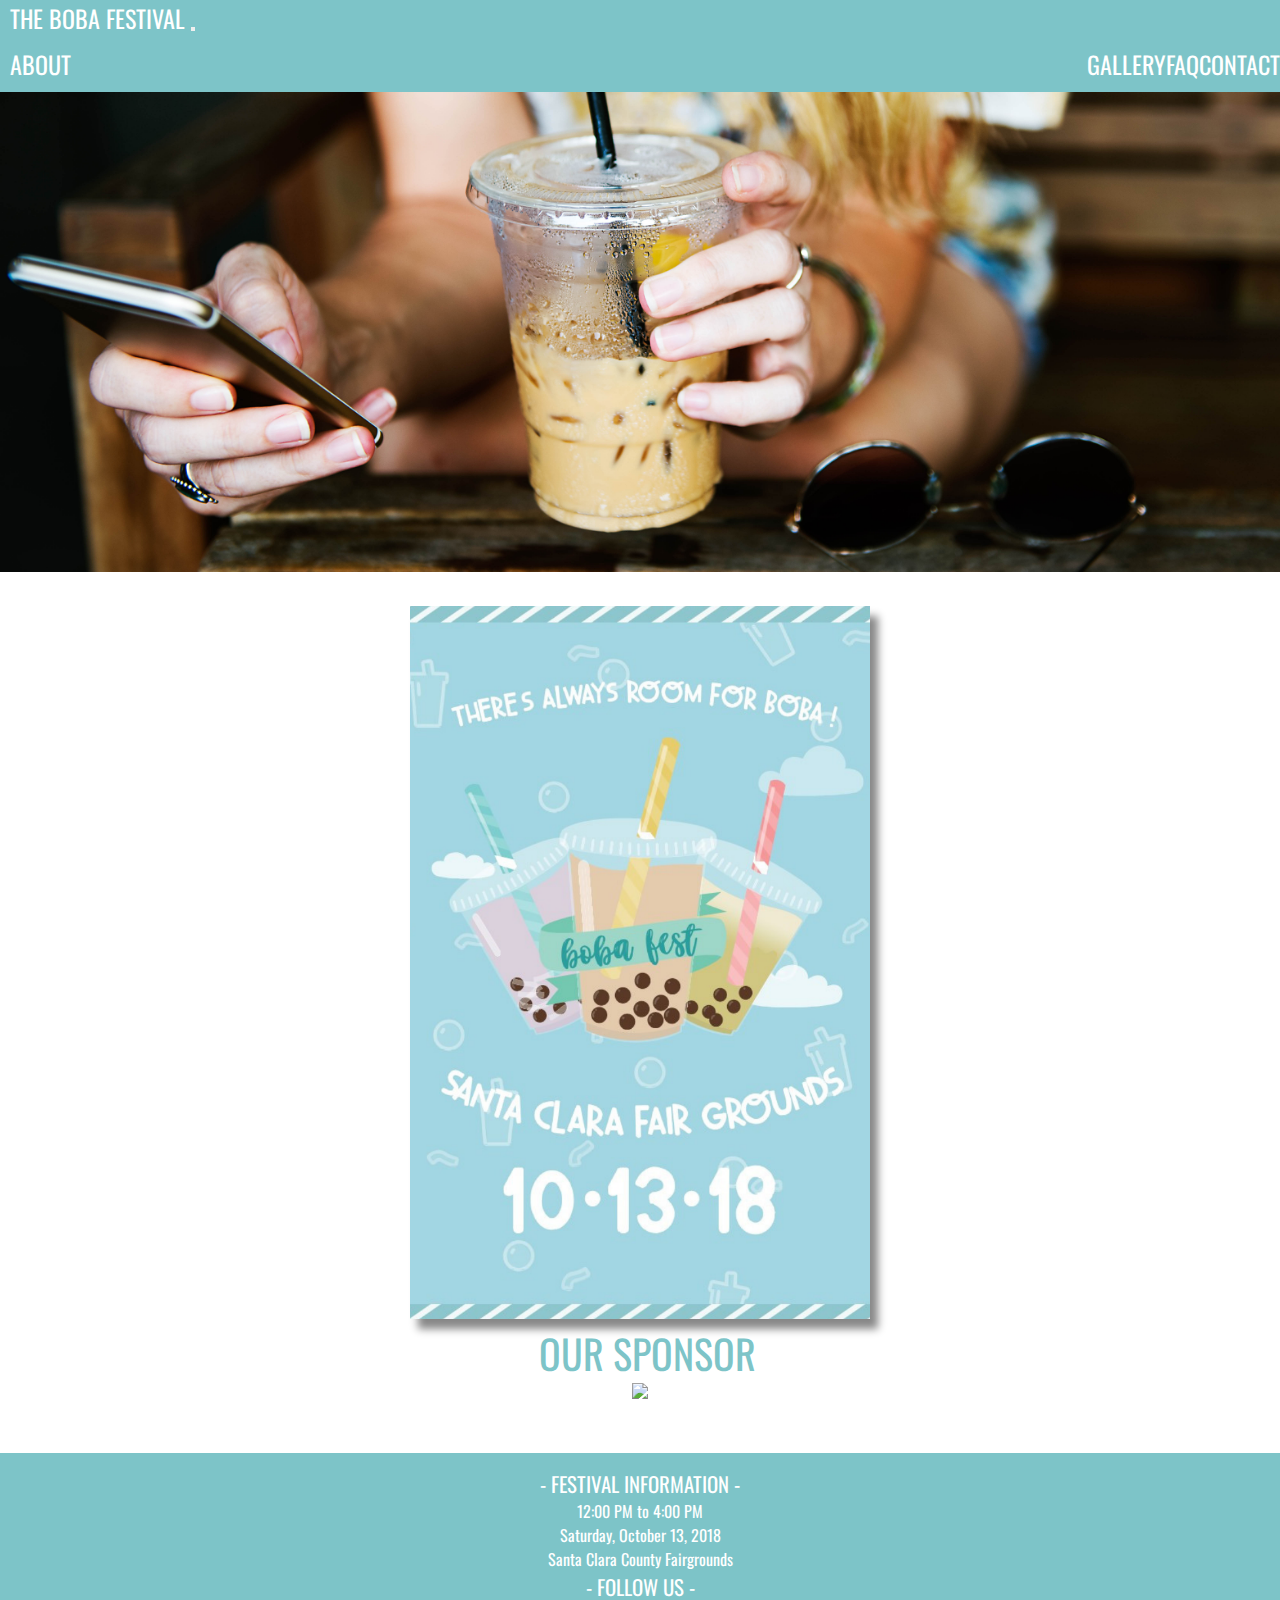
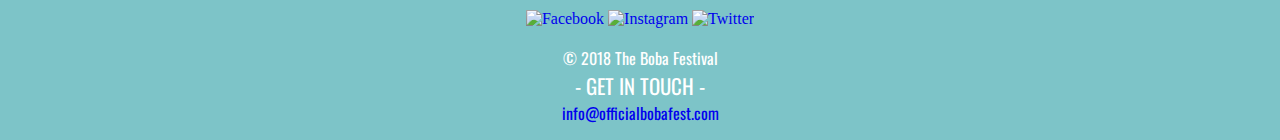
==== about.html @ eccb9610 "Merge pull request #8 from AndrewKyu/master" ====
<!DOCTYPE html>
<html>

<head>
    <meta charset="utf-8">
    <meta name="viewport" content="width=device-width, initial-scale=1.0">
    <meta http-equiv="X-UA-Compatible" content="ie=edge">
    <title>The Boba Festival</title>
    <link href="https://fonts.googleapis.com/css?family=Oswald" rel="stylesheet">
    <link href="https://fonts.googleapis.com/css?family=Oxygen" rel="stylesheet">
    <link rel="stylesheet" href="https://stackpath.bootstrapcdn.com/bootstrap/4.1.0/css/bootstrap.min.css" integrity="sha384-9gVQ4dYFwwWSjIDZnLEWnxCjeSWFphJiwGPXr1jddIhOegiu1FwO5qRGvFXOdJZ4"
        crossorigin="anonymous">
    <link rel="stylesheet" href="css/main.css">
    <script src="https://ajax.googleapis.com/ajax/libs/jquery/1.12.4/jquery.min.js"></script>
</head>

<body>
    <nav class="navbar navbar-expand-sm navbar-dark sticky-top" style="background-color: #7dc4c8; margin-bottom: 0; padding: 0;">
        <div class="container" style="margin-left: 10px;">
            <a class="navbar-brand" href="index.html" style="color: white;">THE BOBA FESTIVAL</a>
            <button class="navbar-toggler" type="button" data-toggle="collapse" data-target="#mobile-nav">
                <span class="navbar-toggler-icon"></span>
            </button>

            <div class="collapse navbar-collapse" id="mobile-nav">
                <ul class="navbar-nav ml-auto">
                    <li class="nav-item">
                        <a class="nav-link" href="about.html" style="color: white;">ABOUT</a>
                    </li>
                    <li class="nav-item">
                        <a class="nav-link" href="gallery.html" style="color: white;">GALLERY</a>
                    </li>
                    <li class="nav-item">
                        <a class="nav-link" href="faq.html" style="color: white;">FAQ</a>
                    </li>
                    <li class="nav-item">
                        <a class="nav-link" href="contact.html" style="color: white;">CONTACT</a>
                    </li>
                </ul>
            </div>
        </div>
    </nav>
    <img src="pictures/contact.jpg" style="width: 100%">
    <!-- feature photo -->

    <div id="aboutWrapper">
        <div class="row">
            <div class="col-lg-6">
                <img class="bobafestbrochure" src="pictures/BobaFestBrochure.png" alt="BobafestBrochure">
            </div>
            <div class="col-lg-6">
                <h10>OUR SPONSOR</h10>
                <br>
                <img class="fanalepic" src="pictures/Fanale.png">
            </div>
        </div>
    </div>
    <footer style="background-color: #7dc4c8; padding-top: 15px;">
        <div class="row">
            <div class="col-lg-4 mb-5">
                <h8>- FESTIVAL INFORMATION -</h8>
                <br>
                <h9>12:00 PM to 4:00 PM</h9>
                <br>
                <h9>Saturday, October 13, 2018</h9>
                <br>
                <h9>Santa Clara County Fairgrounds</h9>
            </div>
            <div class="col-lg-4">
                <h8>- FOLLOW US -</h8>
                <div id="socialMedia">
                    <ul id="socialSites">
                        <li>
                            <a href="https://www.facebook.com/bobafestival" target="_blank" class="selected">
                                <img src="pictures/fb2.png" alt="Facebook" style="width:30px;height:30px;">
                            </a>
                        </li>
                        <li>
                            <a href="https://www.instagram.com/bobafestival" target="_blank" class="selected">
                                <img src="pictures/ig2.png" alt="Instagram" style="width:30px;height:30px;">
                            </a>
                        </li>
                        <li>
                            <a href="https://twitter.com/bobafestival" target="_blank" class="selected">
                                <img src="pictures/tw2.png" alt="Twitter" style="width:30px;height:30px;">
                            </a>
                        </li>
                    </ul>
                    <br>
                    <h9>&copy; 2018 The Boba Festival</h9>
                </div>
            </div>
            <div class="col-lg-4">
                <h8>- GET IN TOUCH -</h8>
                <br>
                <h9>
                    <a href="mailto:info@officialbobafest.com">info@officialbobafest.com</a>
                </h9>
            </div>
        </div>
    </footer>
    <script src="https://code.jquery.com/jquery-3.3.1.js" integrity="sha256-2Kok7MbOyxpgUVvAk/HJ2jigOSYS2auK4Pfzbm7uH60=" crossorigin="anonymous"></script>
    <script src="https://cdnjs.cloudflare.com/ajax/libs/popper.js/1.12.9/umd/popper.min.js" integrity="sha384-ApNbgh9B+Y1QKtv3Rn7W3mgPxhU9K/ScQsAP7hUibX39j7fakFPskvXusvfa0b4Q"
        crossorigin="anonymous"></script>
    <script src="https://maxcdn.bootstrapcdn.com/bootstrap/4.0.0/js/bootstrap.min.js" integrity="sha384-JZR6Spejh4U02d8jOt6vLEHfe/JQGiRRSQQxSfFWpi1MquVdAyjUar5+76PVCmYl"
        crossorigin="anonymous"></script>
    <script src="https://cdnjs.cloudflare.com/ajax/libs/popper.js/1.12.9/umd/popper.min.js" integrity="sha384-ApNbgh9B+Y1QKtv3Rn7W3mgPxhU9K/ScQsAP7hUibX39j7fakFPskvXusvfa0b4Q"
        crossorigin="anonymous"></script>
</body>

</html>
---- css/main.css ----
@font-face {
  src: url(../fonts//oh_wonder/Oh\Wonderful\Regular\DEMO.otf);
  font-family: oh-wonderful;
}
@font-face {
  src: url(../fonts/biko/Biko_Regular.otf);
  font-family: biko;
}

/******************************************************** 
header
********************************************************/
a {
  text-decoration: none;
}

header a,
header a:visited {
  color: black;
}

#logo {
  text-align: center;
  margin: 0;
}

/******************************************************** 
navigation
********************************************************/
nav a,
nav a:visited {
  color: white;
  /*adding: 15px 20px;*/
}

nav a:hover {
  color: white;
  text-decoration: none;
}

nav {
  font-family: "Oswald", sans-serif;
  font-weight: normal;
  font-size: 1.5em;
}

nav ul {
  list-style: none;
  margin: 0;
  padding: 10px 0;
  display: flex;
}

nav li {
  display: inline-block;
}

nav ul li:first-child {
  margin-right: auto;
}

/******************************************************** 
div: section, footer 
********************************************************/
img {
  max-width: 100%;
}

footer {
  text-align: center;
  clear: both;
  background-color: #7dc4c8;
  padding: 15px;
}

h7 {
  color: white;
  font-family: "Oswald", sans-serif;
  font-size: 1em;
  font-weight: normal;
}

h8 {
  color: white;
  font-family: "Oswald", sans-serif;
  font-size: 1.3em;
  font-weight: normal;
  margin-top: 10px;
}

h9 {
  color: white;
  font-family: "Oswald", sans-serif;
  font-size: 1em;
  font-weight: normal;
}

#footerLeft {
  float: left;
  width: 33%;
}

#footerMiddle {
  float: left;
  width: 34%;
}

#footerRight {
  float: left;
  width: 33%;
}

#footerRight a,
#footerRight a:visited,
#footerRight a:hover {
  color: white;
}

/******************************************************** 
home page
********************************************************/
#homeWrapper {
  max-width: 90%;
  /*background-color: #F9F9F9;*/
  margin: 30px auto 50px auto;
  padding: 0;
  text-align: center;
}

h11 {
  font-family: "Oswald", sans-serif;
  font-size: 2.5em;
  font-weight: normal;
  margin: 3px auto 15px auto;
  color: #7dc4c8;
}

#countdown {
  text-align: center;
  font-family: "Oswald", sans-serif;
  font-size: 2em;
  color: #888;
}

/******************************************************** 
about page
********************************************************/
#aboutWrapper {
  max-width: 90%;
  /*background-color: #F9F9F9;*/
  margin: 30px auto 50px auto;
  padding: 0;
  text-align: center;
}

h10 {
  font-family: "Oswald", sans-serif;
  font-size: 2.5em;
  font-weight: normal;
  margin: 3px 0 15px 15px;
  color: #7dc4c8;
}
.bobafestbrochure {
  width: 40%;
  box-shadow: 8px 10px 8px #888888;
}
/******************************************************** 
vendors page
********************************************************/
#vendorWrapper {
  max-width: 90%;
  /*background-color: #F9F9F9;*/
  margin: 30px auto -30px auto;
  padding: 0;
}

/******************************************************** 
volunteers page
********************************************************/
#volunteerWrapper {
  max-width: 90%;
  /*background-color: #F9F9F9;*/
  margin: 30px auto -30px auto;
  padding: 0;
}

/******************************************************** 
gallery page
********************************************************/
#galleryWrapper {
  max-width: 100%;
  margin: 0 auto;
  padding: 8px 0;
}

/******************************************************** 
faq page
********************************************************/
#faqBackground {
  background-color: white;
}

#faqWrapper {
  max-width: 90%;
  margin: 30px auto 50px auto;
  padding: 0;
}

h1 {
  font-family: "Oswald", sans-serif;
  font-size: 2.5em;
  font-weight: normal;
  margin: 3px 0 15px 15px;
  color: #7dc4c8;
}

h2 {
  font-family: "Oxygen", sans-serif;
  font-size: 1.3em;
  font-weight: normal;
  margin: -6px 0 5px 15px;
}

h3 {
  font-family: "Oxygen", sans-serif;
  font-size: 1.15em;
  font-weight: normal;
  margin: -3px 0 20px 15px;
  color: #888;
}

#faqWrapper a,
#faqWrapper a:visited {
  color: #7dc4c8;
}

#faqWrapper a:hover {
  color: #52aaaf;
}
/*
  GALLERY PAGE
*/
.gallerypic {
  box-shadow: 8px 10px 8px #888888;
  display: block;
  margin: 0 auto;
}

/******************************************************** 
contact page
********************************************************/
* {
  margin: 0;
  padding: 0;
  box-sizing: border-box;
  -webkit-box-sizing: border-box;
  -moz-box-sizing: border-box;
  -webkit-font-smoothing: antialiased;
  -moz-font-smoothing: antialiased;
  -o-font-smoothing: antialiased;
  font-smoothing: antialiased;
  text-rendering: optimizeLegibility;
}

.container2 {
  max-width: 85%;
  width: 100%;
  margin: -20px auto;
  position: relative;
  font-family: "Oswald", sans-serif;
  font-weight: 300;
  font-size: 17px;
  line-height: 30px;
  color: #777;
}

#contact input[type="text"],
#contact input[type="email"],
#contact textarea,
#contact button[type="submit"] {
  font: 400 14px/17px "Oxygen", sans-serif;
}

#contact {
  background: #f9f9f9;
  padding: 25px;
  margin: 50px 0;
}

fieldset {
  border: medium none !important;
  margin: 0 0 10px;
  min-width: 100%;
  padding: 0;
  width: 100%;
}

#contact input[type="text"],
#contact input[type="email"],
#contact textarea {
  width: 100%;
  border: 1px solid #ccc;
  background: #fff;
  margin: 0 0 5px;
  padding: 10px;
}

#contact input[type="text"]:hover,
#contact input[type="email"]:hover,
#contact textarea:hover {
  -webkit-transition: border-color 0.3s ease-in-out;
  -moz-transition: border-color 0.3s ease-in-out;
  transition: border-color 0.3s ease-in-out;
  border: 1px solid #aaa;
}

#contact textarea {
  height: 100px;
  max-width: 100%;
  resize: none;
}

#contact button[type="submit"] {
  cursor: pointer;
  width: 100%;
  border: none;
  background: #7dc4c8;
  color: #fff;
  margin: 0 0 5px;
  padding: 10px;
  font-size: 17px;
  font-family: "Oswald", sans-serif;
}

#contact button[type="submit"]:hover {
  background: #52aaaf;
  -webkit-transition: background 0.3s ease-in-out;
  -moz-transition: background 0.3s ease-in-out;
  transition: background-color 0.3s ease-in-out;
}

#contact button[type="submit"]:active {
  box-shadow: inset 0 1px 3px rgba(0, 0, 0, 0.5);
}
#contact input:focus,
#contact textarea:focus {
  outline: 0;
  border: 1px solid #999;
}

::-webkit-input-placeholder {
  color: #888;
  font-family: "Oswald", sans-serif;
}

:-moz-placeholder {
  color: #888;
  font-family: "Oswald", sans-serif;
}

::-moz-placeholder {
  color: #888;
  font-family: "Oswald", sans-serif;
}

:-ms-input-placeholder {
  color: #888;
  font-family: "Oswald", sans-serif;
}

#contactBackground {
  background-color: white;
  overflow: hidden;
}

#contactWrapper {
  max-width: 90%;
  background-color: #f9f9f9;
  margin: 2px auto 6px auto;
  padding: 0;
  overflow: hidden;
}

#leftSide,
#rightSide {
  float: left;
  min-height: 450px;
  color: white;
  height: 475px;
  background-color: #f9f9f9;
}

#leftSide {
  width: 60%;
}

#rightSide {
  width: 40%;
}

h4 {
  color: black;
  font-family: "Oswald", sans-serif;
  font-weight: lighter;
  font-size: 2em;
  margin: 79px 0 0 0;
}

h5 {
  color: #7dc4c8;
  font-family: "Oswald", sans-serif;
  font-weight: lighter;
  font-size: 1.5em;
  margin: 30px 0 0 0;
}

h6 {
  color: #888;
  font-size: 1em;
  font-family: "Oxygen", sans-serif;
  font-weight: lighter;
  margin: 5px 0 5px 0;
}

#rightSide a,
#rightSide a:visited {
  color: #888;
}

#rightSide a:hover {
  color: #7dc4c8;
}

#socialMedia li {
  display: inline-block;
  margin: 8px 0 0 0;
}

/******************************************************** 
relevant colors: #7dc4c8 (teal) & #52aaaf (dark teal)
relevant colors: #F9F9F9 (light gray) & #888 (dark gray)
relevant texts: oswald, oxygen
********************************************************/
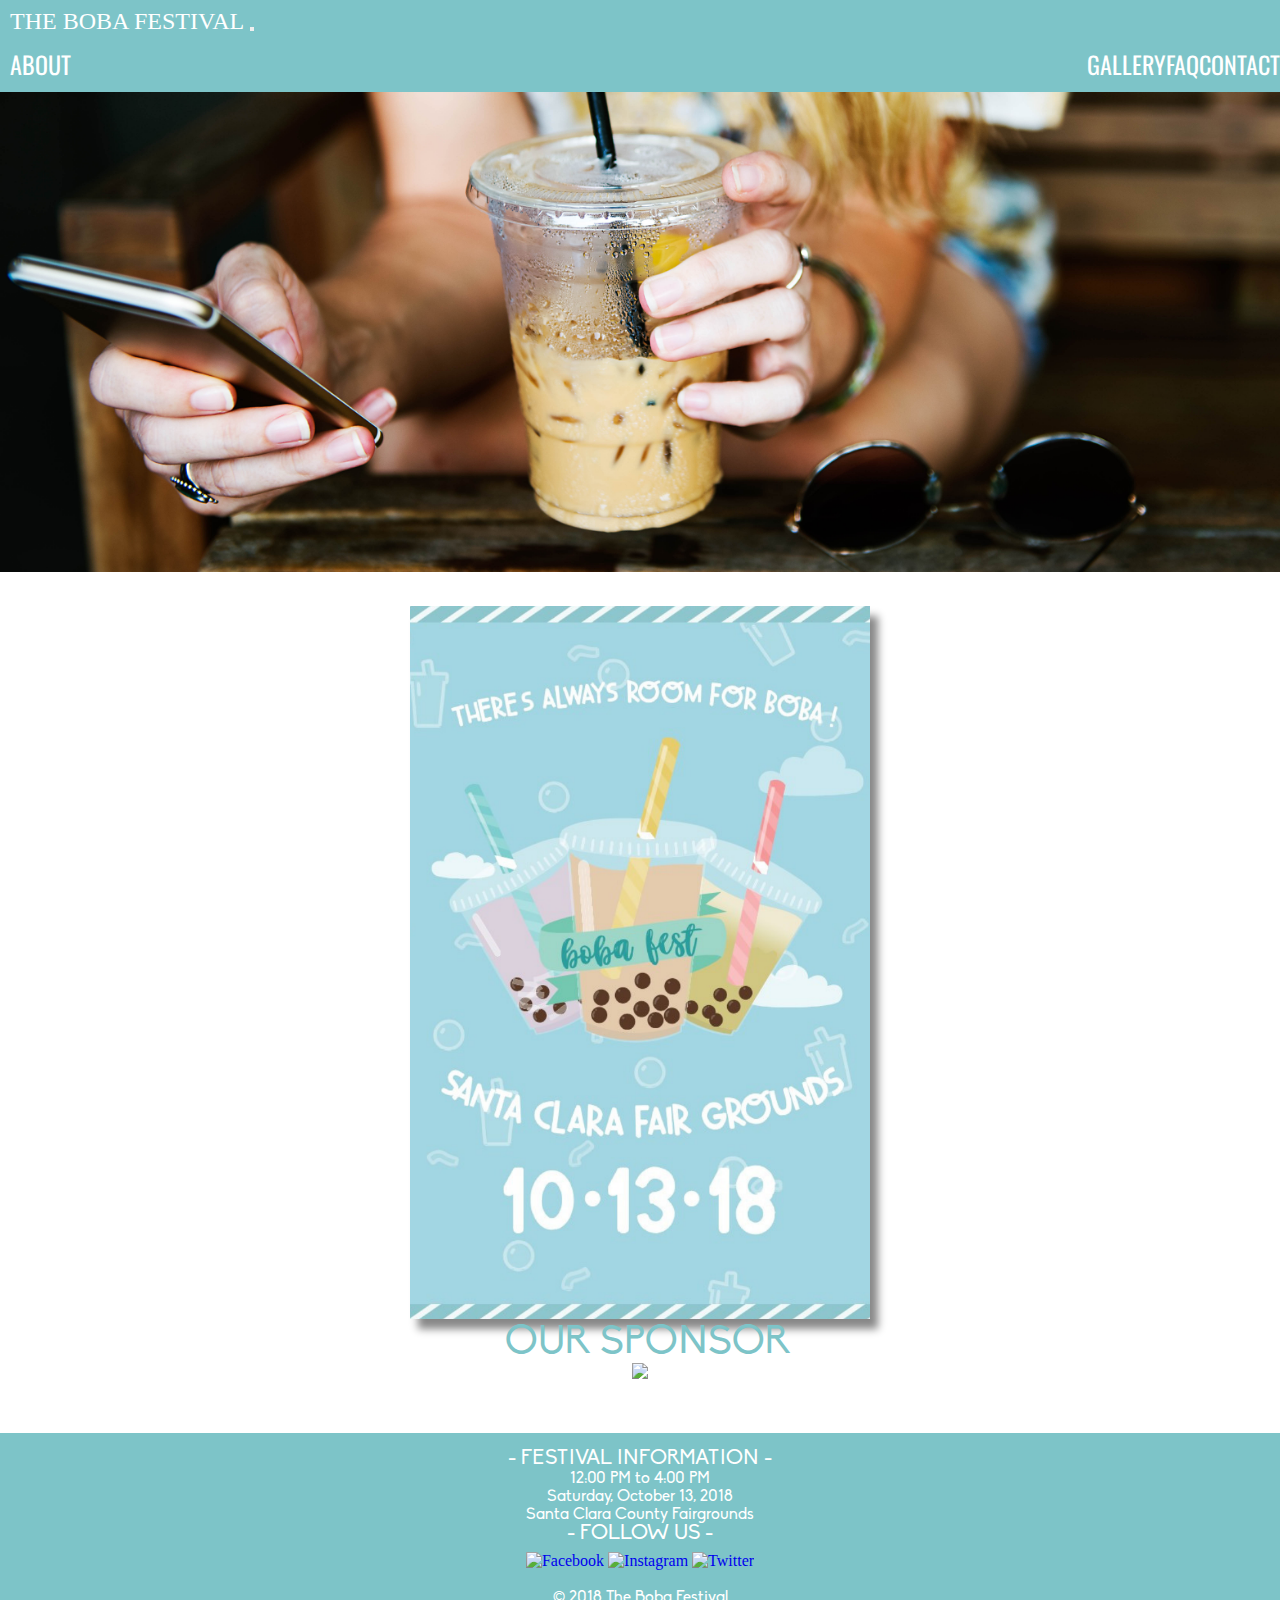
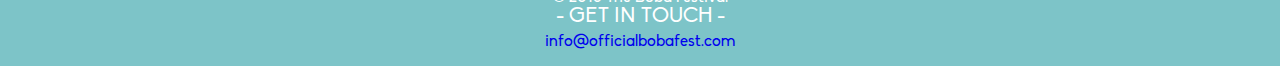
==== commit 3614fd59: "Font changed for the entire website" ====
--- a/about.html
+++ b/about.html
@@ -17,7 +17,7 @@
 <body>
     <nav class="navbar navbar-expand-sm navbar-dark sticky-top" style="background-color: #7dc4c8; margin-bottom: 0; padding: 0;">
         <div class="container" style="margin-left: 10px;">
-            <a class="navbar-brand" href="index.html" style="color: white;">THE BOBA FESTIVAL</a>
+            <a class="navbar-brand ohwonderfulFont" href="index.html" style="color: white;">THE BOBA FESTIVAL</a>
             <button class="navbar-toggler" type="button" data-toggle="collapse" data-target="#mobile-nav">
                 <span class="navbar-toggler-icon"></span>
             </button>
@@ -25,16 +25,16 @@
             <div class="collapse navbar-collapse" id="mobile-nav">
                 <ul class="navbar-nav ml-auto">
                     <li class="nav-item">
-                        <a class="nav-link" href="about.html" style="color: white;">ABOUT</a>
+                        <a class="nav-link navbarFont" href="about.html" style="color: white;">ABOUT</a>
                     </li>
                     <li class="nav-item">
-                        <a class="nav-link" href="gallery.html" style="color: white;">GALLERY</a>
+                        <a class="nav-link navbarFont" href="gallery.html" style="color: white;">GALLERY</a>
                     </li>
                     <li class="nav-item">
-                        <a class="nav-link" href="faq.html" style="color: white;">FAQ</a>
+                        <a class="nav-link navbarFont" href="faq.html" style="color: white;">FAQ</a>
                     </li>
                     <li class="nav-item">
-                        <a class="nav-link" href="contact.html" style="color: white;">CONTACT</a>
+                        <a class="nav-link navbarFont" href="contact.html" style="color: white;">CONTACT</a>
                     </li>
                 </ul>
             </div>
@@ -46,10 +46,12 @@
     <div id="aboutWrapper">
         <div class="row">
             <div class="col-lg-6">
-                <img class="bobafestbrochure" src="pictures/BobaFestBrochure.png" alt="BobafestBrochure">
+                <a href="Boba-Festival-Brochure.pdf" target="_blank">
+                    <img class="bobafestbrochure" src="pictures/BobaFestBrochure.png" alt="BobafestBrochure">
+                </a>
             </div>
             <div class="col-lg-6">
-                <h10>OUR SPONSOR</h10>
+                <h10 class="bikofont">OUR SPONSOR</h10>
                 <br>
                 <img class="fanalepic" src="pictures/Fanale.png">
             </div>
@@ -58,16 +60,16 @@
     <footer style="background-color: #7dc4c8; padding-top: 15px;">
         <div class="row">
             <div class="col-lg-4 mb-5">
-                <h8>- FESTIVAL INFORMATION -</h8>
+                <h8 class="bikofont">- FESTIVAL INFORMATION -</h8>
                 <br>
-                <h9>12:00 PM to 4:00 PM</h9>
+                <h9 class="bikofont">12:00 PM to 4:00 PM</h9>
                 <br>
-                <h9>Saturday, October 13, 2018</h9>
+                <h9 class="bikofont">Saturday, October 13, 2018</h9>
                 <br>
-                <h9>Santa Clara County Fairgrounds</h9>
+                <h9 class="bikofont">Santa Clara County Fairgrounds</h9>
             </div>
             <div class="col-lg-4">
-                <h8>- FOLLOW US -</h8>
+                <h8 class="bikofont">- FOLLOW US -</h8>
                 <div id="socialMedia">
                     <ul id="socialSites">
                         <li>
@@ -87,14 +89,14 @@
                         </li>
                     </ul>
                     <br>
-                    <h9>&copy; 2018 The Boba Festival</h9>
+                    <h9 class="bikofont">&copy; 2018 The Boba Festival</h9>
                 </div>
             </div>
             <div class="col-lg-4">
-                <h8>- GET IN TOUCH -</h8>
+                <h8 class="bikofont">- GET IN TOUCH -</h8>
                 <br>
                 <h9>
-                    <a href="mailto:info@officialbobafest.com">info@officialbobafest.com</a>
+                    <a class="bikofont" href="mailto:info@officialbobafest.com">info@officialbobafest.com</a>
                 </h9>
             </div>
         </div>
--- a/css/main.css
+++ b/css/main.css
@@ -6,7 +6,12 @@
   src: url(../fonts/biko/Biko_Regular.otf);
   font-family: biko;
 }
-
+.ohwonderfulFont {
+  font-family: oh-wonderful;
+}
+.bikofont {
+  font-family: biko;
+}
 /******************************************************** 
 header
 ********************************************************/
@@ -58,7 +63,6 @@
 nav ul li:first-child {
   margin-right: auto;
 }
-
 /******************************************************** 
 div: section, footer 
 ********************************************************/
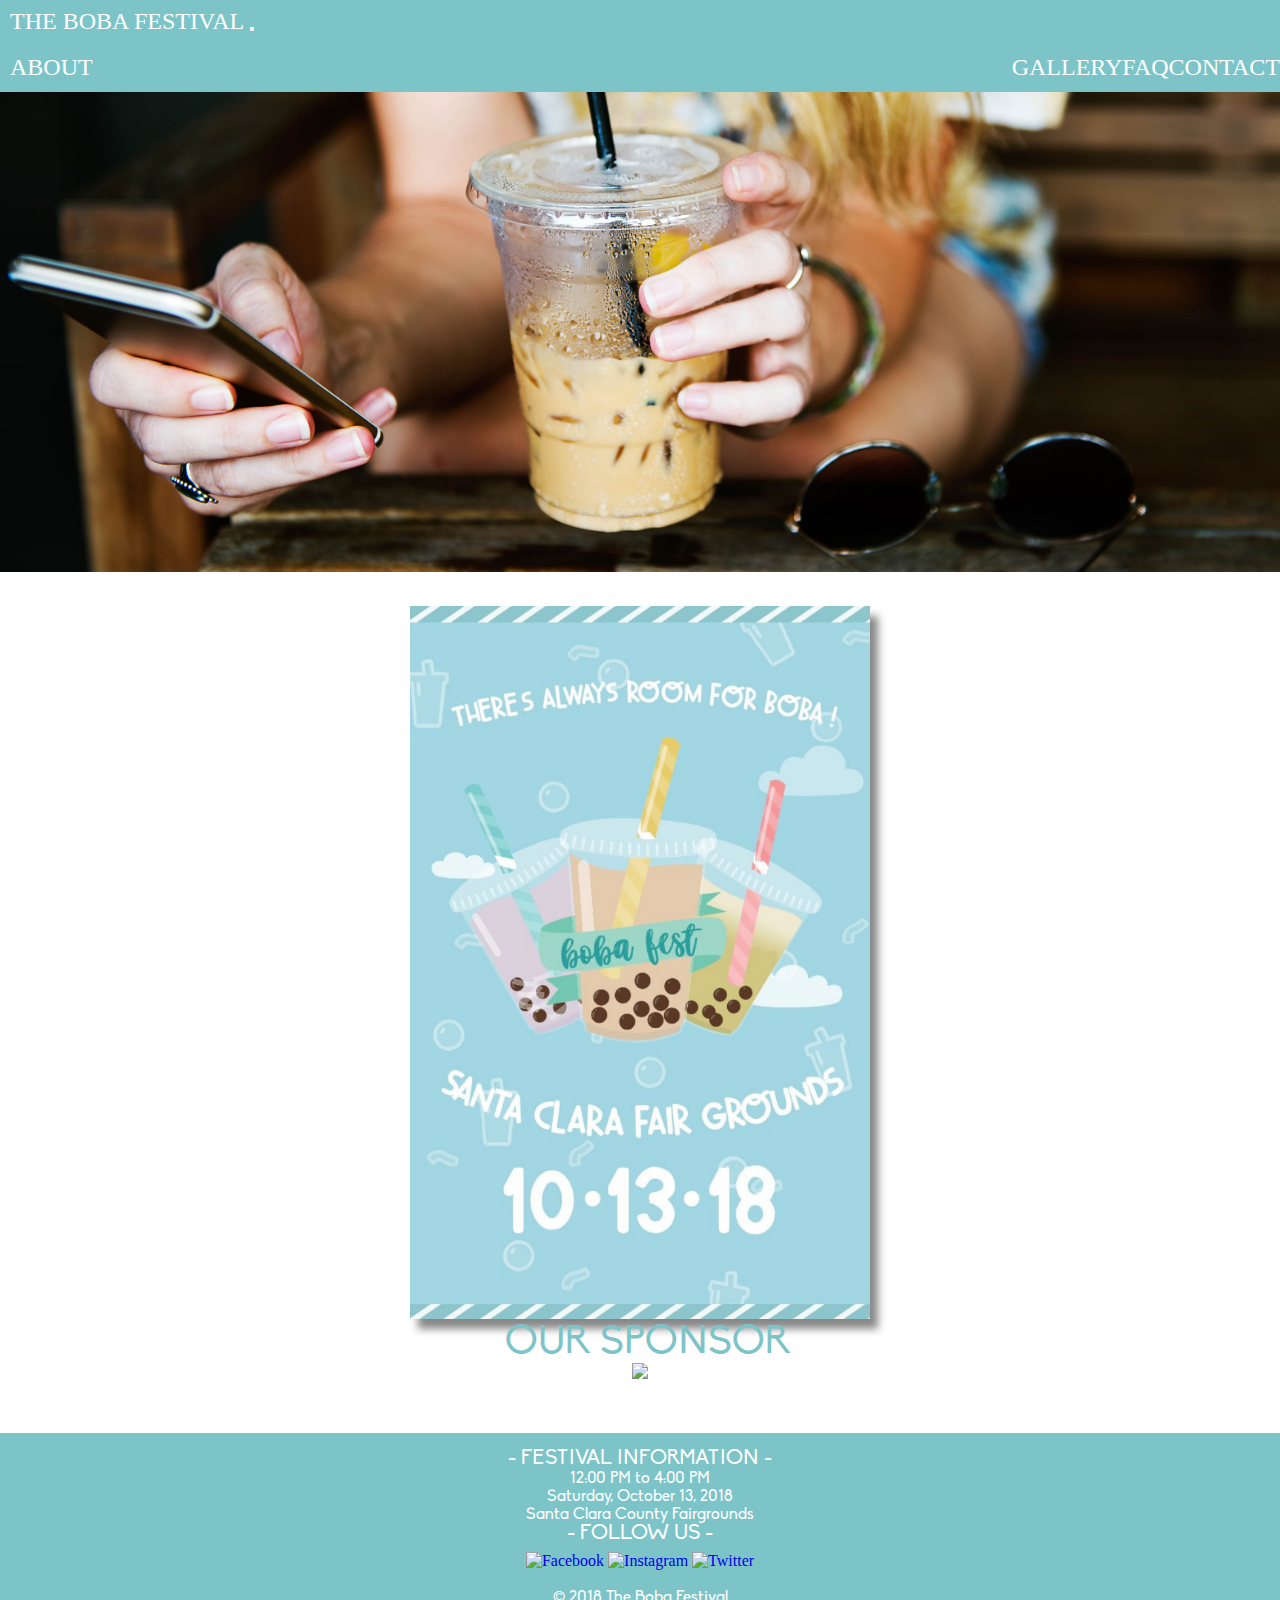
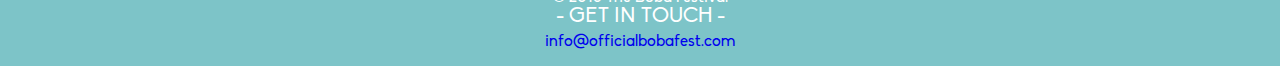
==== commit baaffbf7: "Added in ohwonderful font to nav bar" ====
--- a/about.html
+++ b/about.html
@@ -25,16 +25,16 @@
             <div class="collapse navbar-collapse" id="mobile-nav">
                 <ul class="navbar-nav ml-auto">
                     <li class="nav-item">
-                        <a class="nav-link navbarFont" href="about.html" style="color: white;">ABOUT</a>
+                        <a class="nav-link ohwonderfulFont" href="about.html" style="color: white;">ABOUT</a>
                     </li>
                     <li class="nav-item">
-                        <a class="nav-link navbarFont" href="gallery.html" style="color: white;">GALLERY</a>
+                        <a class="nav-link ohwonderfulFont" href="gallery.html" style="color: white;">GALLERY</a>
                     </li>
                     <li class="nav-item">
-                        <a class="nav-link navbarFont" href="faq.html" style="color: white;">FAQ</a>
+                        <a class="nav-link ohwonderfulFont" href="faq.html" style="color: white;">FAQ</a>
                     </li>
                     <li class="nav-item">
-                        <a class="nav-link navbarFont" href="contact.html" style="color: white;">CONTACT</a>
+                        <a class="nav-link ohwonderfulFont" href="contact.html" style="color: white;">CONTACT</a>
                     </li>
                 </ul>
             </div>
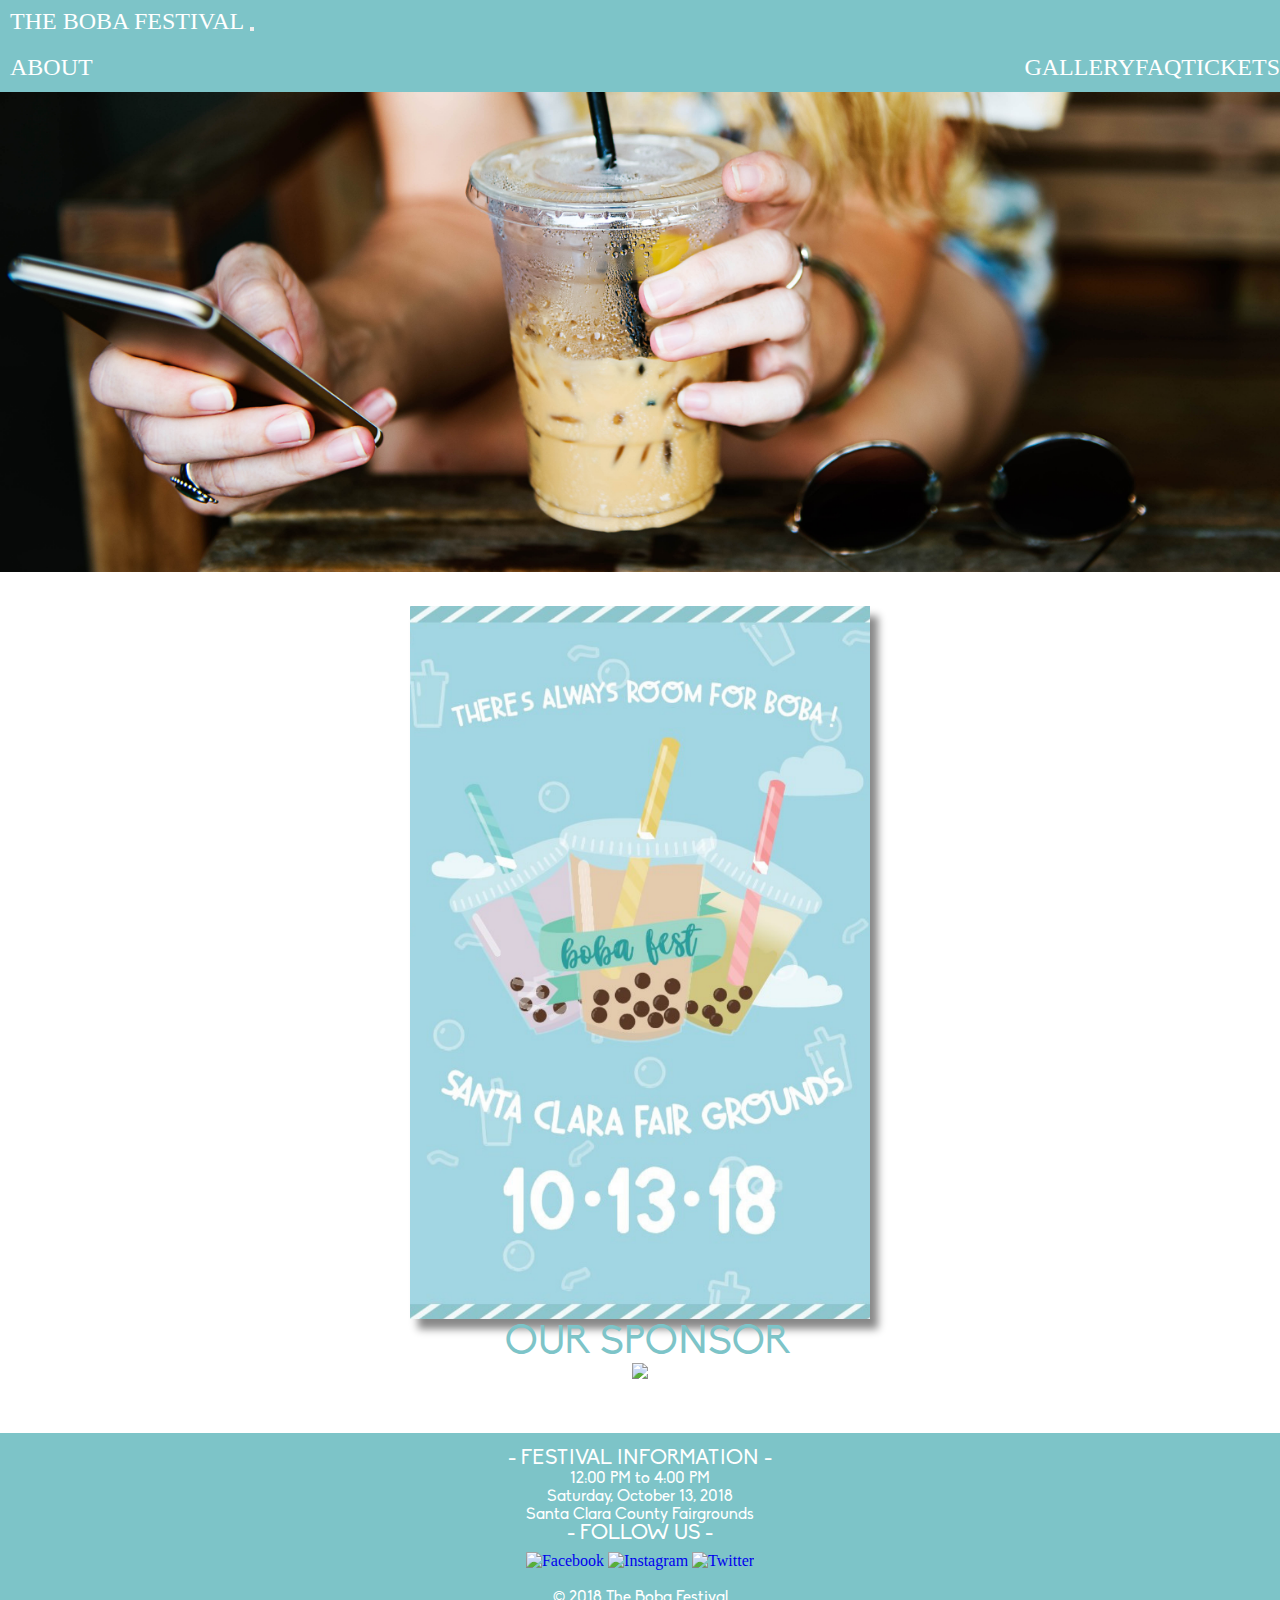
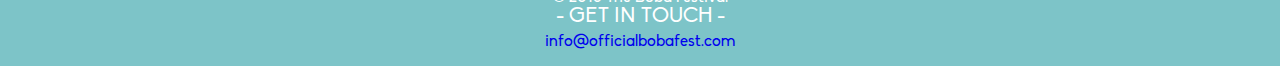
==== commit 58e337e2: "fixed up the bottom margin from brochure picture" ====
--- a/about.html
+++ b/about.html
@@ -34,7 +34,7 @@
                         <a class="nav-link ohwonderfulFont" href="faq.html" style="color: white;">FAQ</a>
                     </li>
                     <li class="nav-item">
-                        <a class="nav-link ohwonderfulFont" href="contact.html" style="color: white;">CONTACT</a>
+                        <a class="nav-link ohwonderfulFont" href="ticket.html" style="color: white;">TICKETS</a>
                     </li>
                 </ul>
             </div>
@@ -45,7 +45,7 @@
 
     <div id="aboutWrapper">
         <div class="row">
-            <div class="col-lg-6">
+            <div class="col-lg-6 mb-5">
                 <a href="Boba-Festival-Brochure.pdf" target="_blank">
                     <img class="bobafestbrochure" src="pictures/BobaFestBrochure.png" alt="BobafestBrochure">
                 </a>
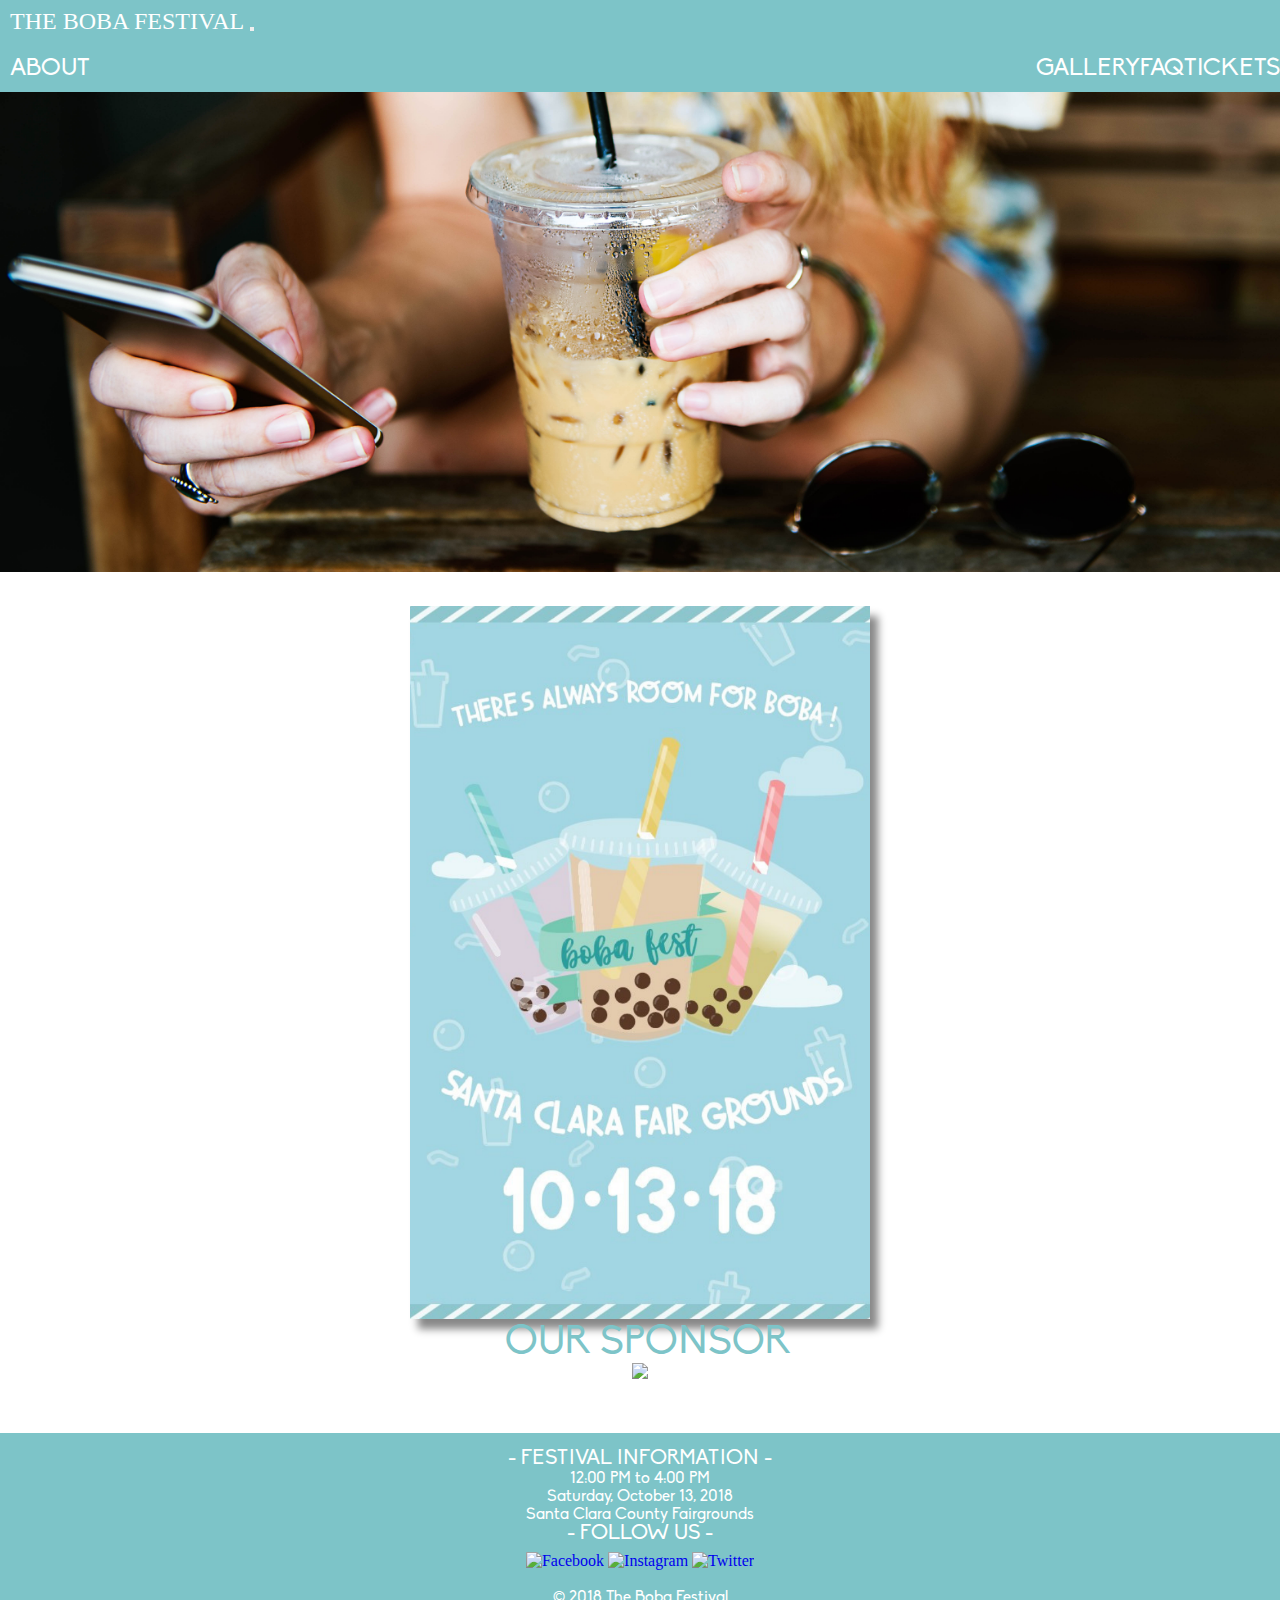
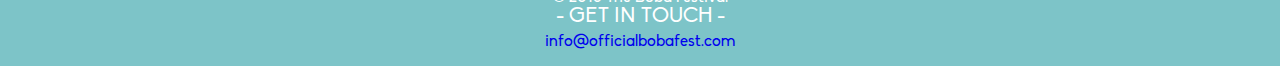
==== commit bff0c0f5: "Merge pull request #21 from AndrewKyu/master" ====
--- a/about.html
+++ b/about.html
@@ -17,7 +17,7 @@
 <body>
     <nav class="navbar navbar-expand-sm navbar-dark sticky-top" style="background-color: #7dc4c8; margin-bottom: 0; padding: 0;">
         <div class="container" style="margin-left: 10px;">
-            <a class="navbar-brand ohwonderfulFont" href="index.html" style="color: white;">THE BOBA FESTIVAL</a>
+            <a class="navbar-brand bikofont" href="index.html" style="color: white; font-family:oh-wonderful;">THE BOBA FESTIVAL</a>
             <button class="navbar-toggler" type="button" data-toggle="collapse" data-target="#mobile-nav">
                 <span class="navbar-toggler-icon"></span>
             </button>
@@ -25,16 +25,16 @@
             <div class="collapse navbar-collapse" id="mobile-nav">
                 <ul class="navbar-nav ml-auto">
                     <li class="nav-item">
-                        <a class="nav-link ohwonderfulFont" href="about.html" style="color: white;">ABOUT</a>
+                        <a class="nav-link bikofont" href="about.html" style="color: white;">ABOUT</a>
                     </li>
                     <li class="nav-item">
-                        <a class="nav-link ohwonderfulFont" href="gallery.html" style="color: white;">GALLERY</a>
+                        <a class="nav-link bikofont" href="gallery.html" style="color: white;">GALLERY</a>
                     </li>
                     <li class="nav-item">
-                        <a class="nav-link ohwonderfulFont" href="faq.html" style="color: white;">FAQ</a>
+                        <a class="nav-link bikofont" href="faq.html" style="color: white;">FAQ</a>
                     </li>
                     <li class="nav-item">
-                        <a class="nav-link ohwonderfulFont" href="ticket.html" style="color: white;">TICKETS</a>
+                        <a class="nav-link bikofont" href="ticket.html" style="color: white;">TICKETS</a>
                     </li>
                 </ul>
             </div>
--- a/css/main.css
+++ b/css/main.css
@@ -123,14 +123,11 @@
 /******************************************************** 
 home page
 ********************************************************/
-#homeWrapper {
-  max-width: 90%;
-  /*background-color: #F9F9F9;*/
-  margin: 30px auto 50px auto;
-  padding: 0;
-  text-align: center;
-}
-
+.timelineheader {
+  display: block;
+  margin: 0 auto;
+  text-align: center;
+}
 h11 {
   font-family: "Oswald", sans-serif;
   font-size: 2.5em;
@@ -146,6 +143,10 @@
   color: #888;
 }
 
+.countdowncontainer {
+  margin: auto;
+  text-align: center;
+}
 /******************************************************** 
 about page
 ********************************************************/
@@ -167,6 +168,9 @@
 .bobafestbrochure {
   width: 40%;
   box-shadow: 8px 10px 8px #888888;
+}
+.fanalepic {
+  width: 50%;
 }
 /******************************************************** 
 vendors page
@@ -395,11 +399,12 @@
 }
 
 #leftSide {
-  width: 60%;
+  width: 100%;
 }
 
 #rightSide {
-  width: 40%;
+  width: 100%;
+  text-align: center;
 }
 
 h4 {
@@ -439,6 +444,14 @@
   display: inline-block;
   margin: 8px 0 0 0;
 }
+/******************************************************** 
+ticket page
+********************************************************/
+.masonjar {
+  width: 18rem;
+  display: block;
+  margin: 0 auto;
+}
 
 /******************************************************** 
 relevant colors: #7dc4c8 (teal) & #52aaaf (dark teal)
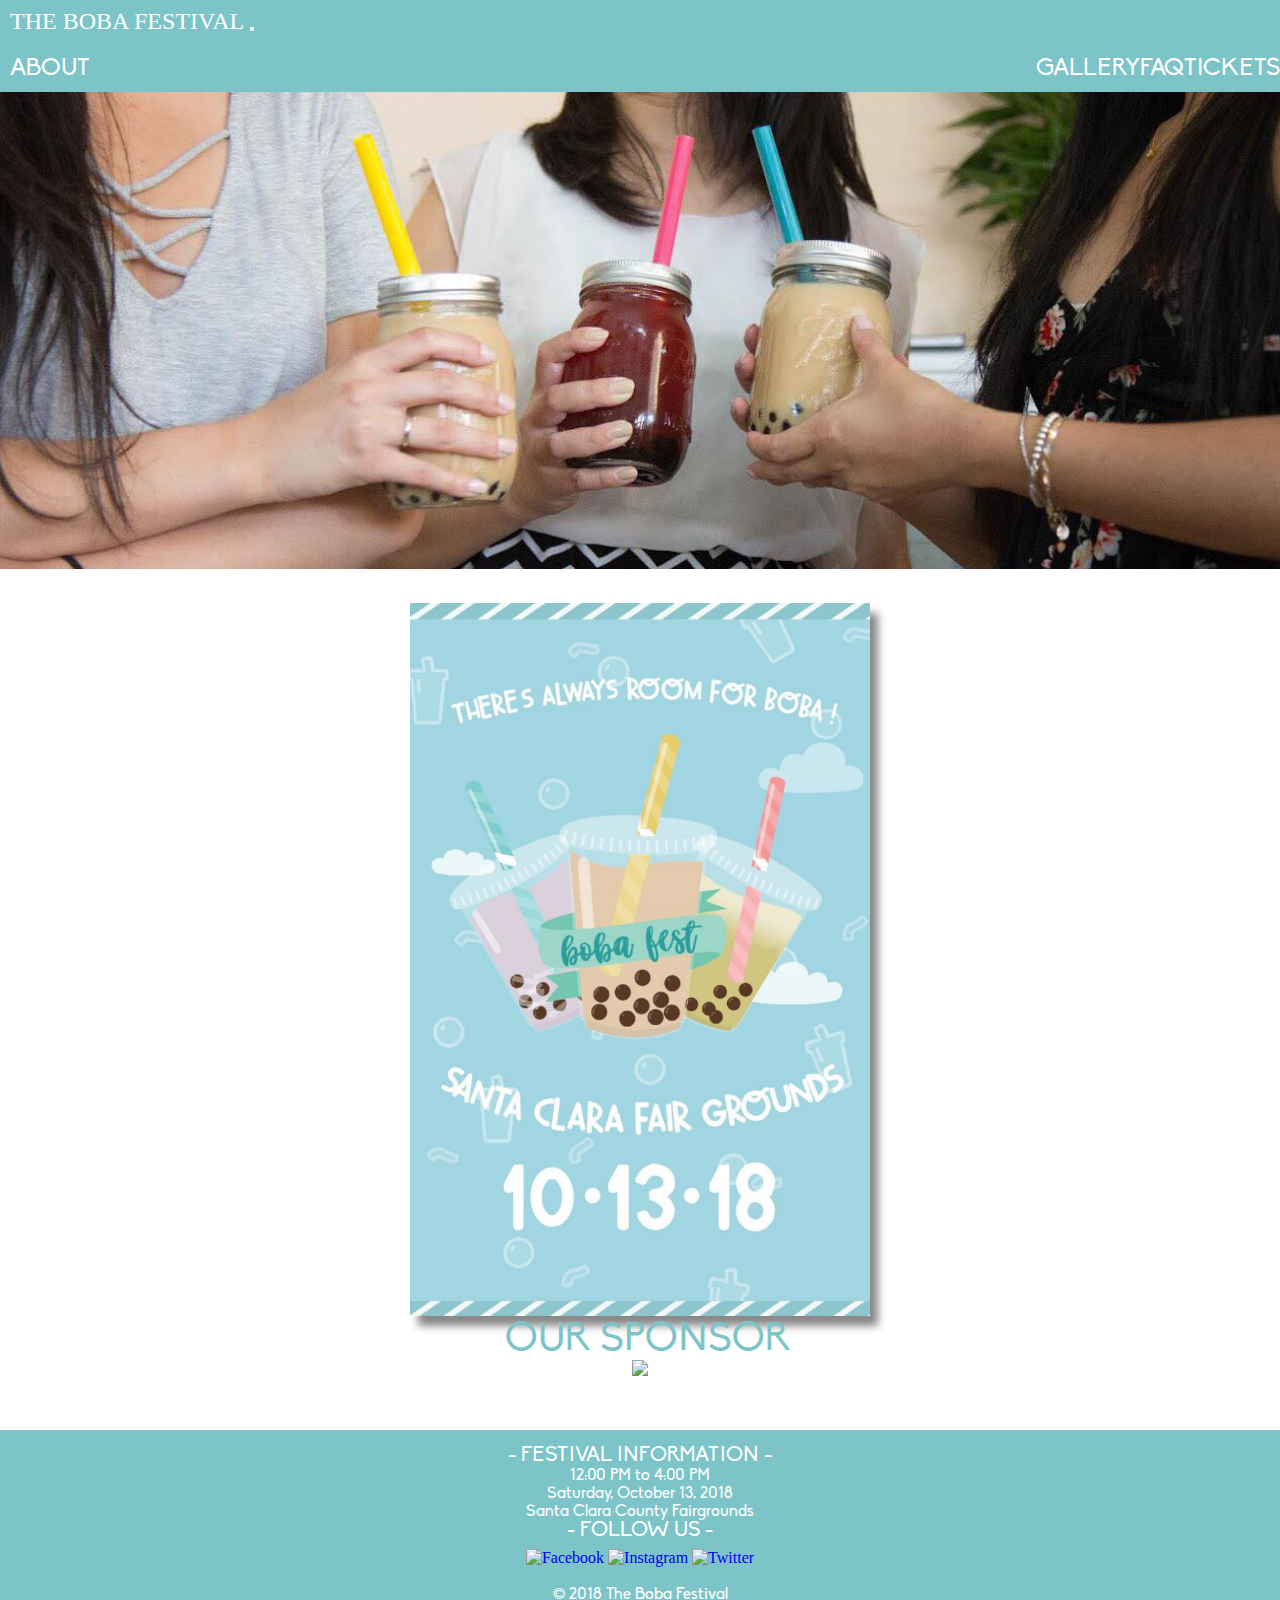
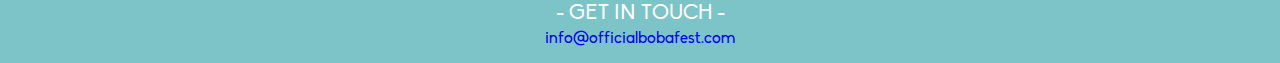
==== commit 128c0981: "changed hero image, changed pricing info font to biko" ====
--- a/about.html
+++ b/about.html
@@ -40,7 +40,7 @@
             </div>
         </div>
     </nav>
-    <img src="pictures/contact.jpg" style="width: 100%">
+    <img src="pictures/heroimage.png" style="width: 100%">
     <!-- feature photo -->
 
     <div id="aboutWrapper">
@@ -53,7 +53,7 @@
             <div class="col-lg-6">
                 <h10 class="bikofont">OUR SPONSOR</h10>
                 <br>
-                <img class="fanalepic" src="pictures/Fanale.png">
+                <img src="pictures/Fanale.png">
             </div>
         </div>
     </div>
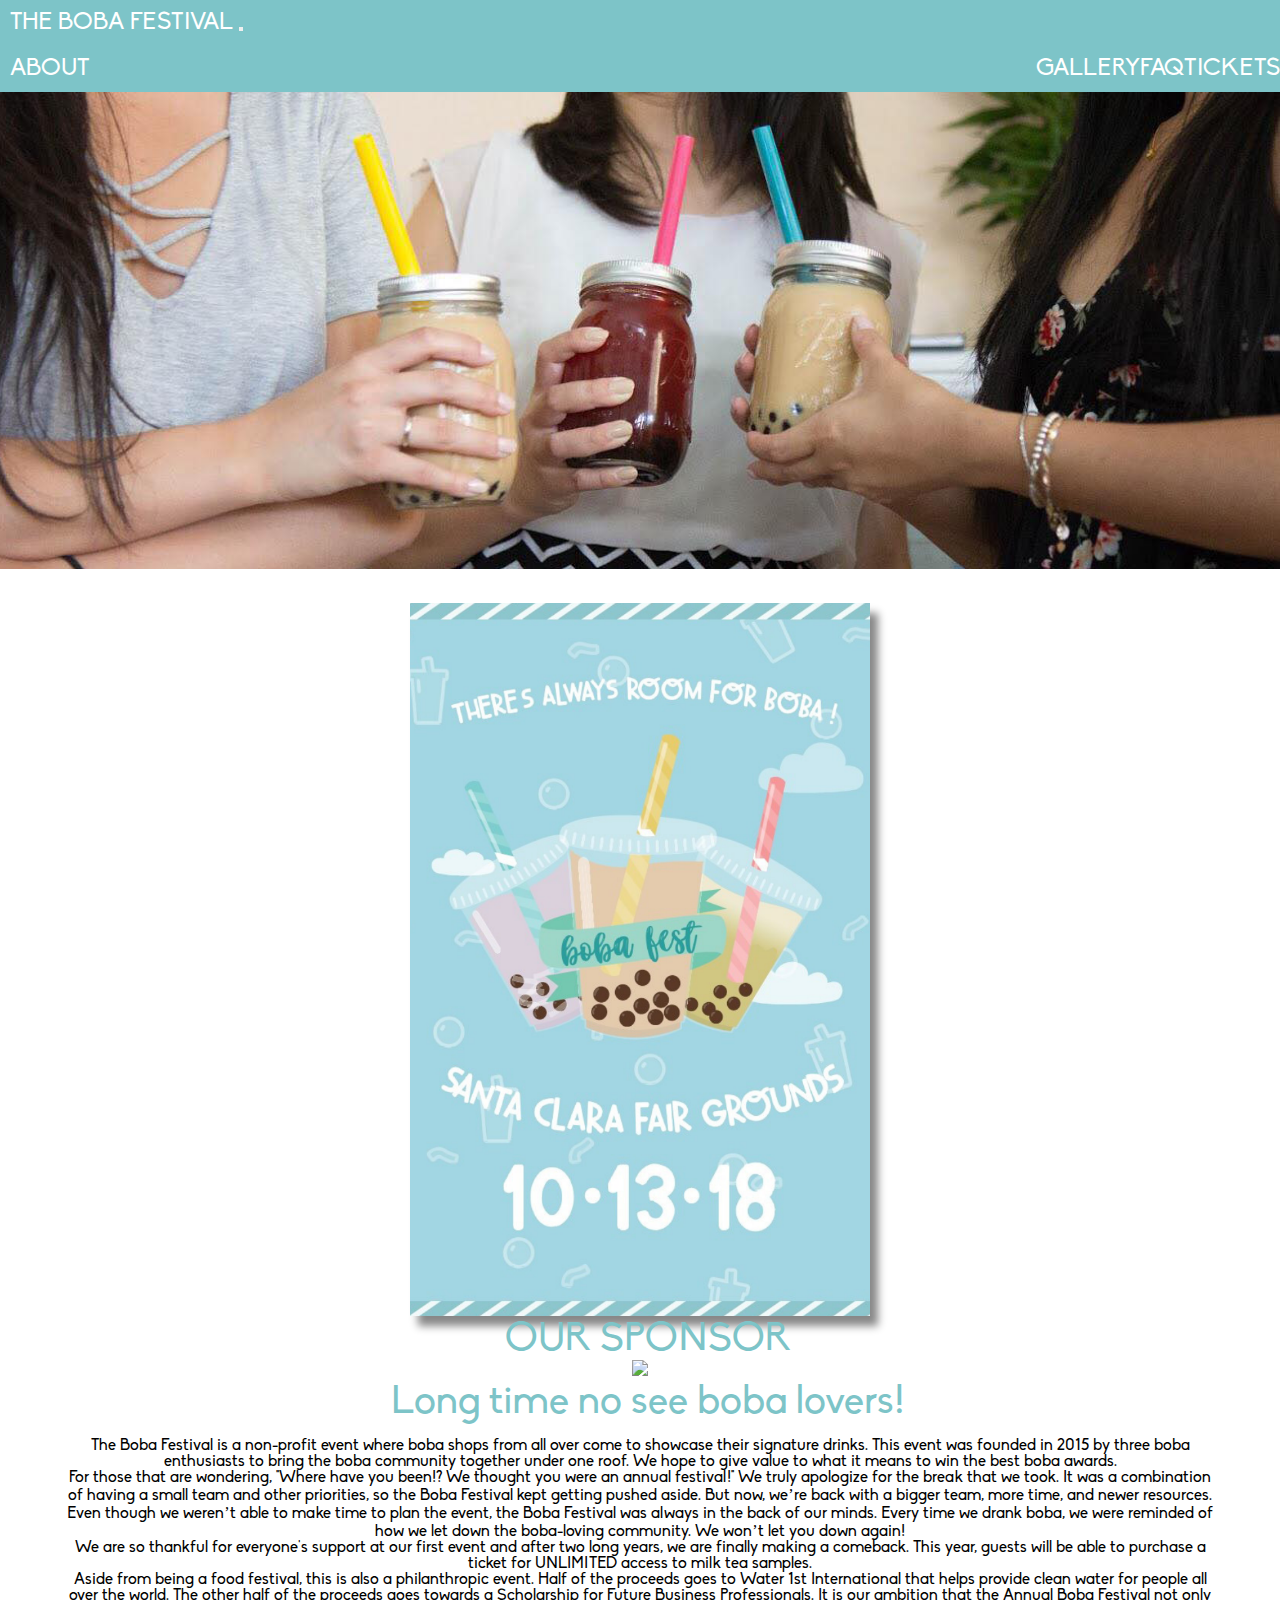
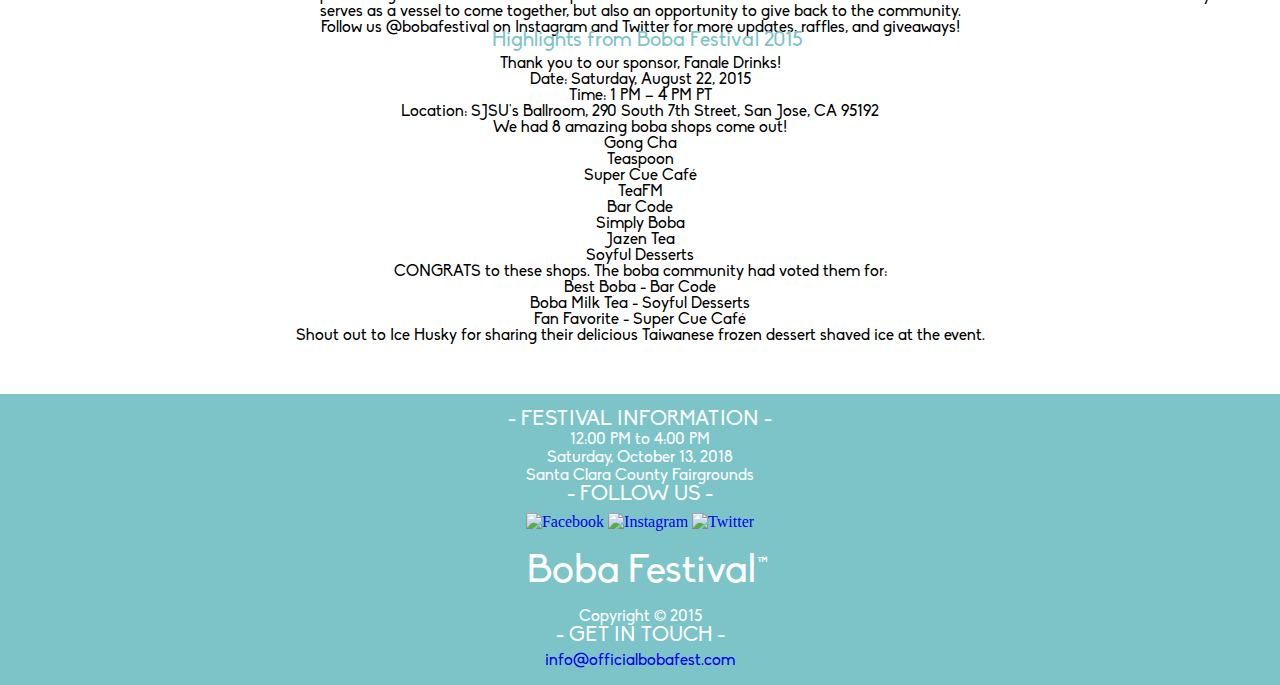
==== commit e3910f65: "changed footer content" ====
--- a/about.html
+++ b/about.html
@@ -6,6 +6,7 @@
     <meta name="viewport" content="width=device-width, initial-scale=1.0">
     <meta http-equiv="X-UA-Compatible" content="ie=edge">
     <title>The Boba Festival</title>
+    <link rel="shortcut icon" href="pictures/favicon.ico">
     <link href="https://fonts.googleapis.com/css?family=Oswald" rel="stylesheet">
     <link href="https://fonts.googleapis.com/css?family=Oxygen" rel="stylesheet">
     <link rel="stylesheet" href="https://stackpath.bootstrapcdn.com/bootstrap/4.1.0/css/bootstrap.min.css" integrity="sha384-9gVQ4dYFwwWSjIDZnLEWnxCjeSWFphJiwGPXr1jddIhOegiu1FwO5qRGvFXOdJZ4"
@@ -17,7 +18,7 @@
 <body>
     <nav class="navbar navbar-expand-sm navbar-dark sticky-top" style="background-color: #7dc4c8; margin-bottom: 0; padding: 0;">
         <div class="container" style="margin-left: 10px;">
-            <a class="navbar-brand bikofont" href="index.html" style="color: white; font-family:oh-wonderful;">THE BOBA FESTIVAL</a>
+            <a class="navbar-brand bikofont" href="index.html" style="color: white;">THE BOBA FESTIVAL</a>
             <button class="navbar-toggler" type="button" data-toggle="collapse" data-target="#mobile-nav">
                 <span class="navbar-toggler-icon"></span>
             </button>
@@ -56,6 +57,55 @@
                 <img src="pictures/Fanale.png">
             </div>
         </div>
+        <div class="aboutcontent">
+            <h1 class="bikofont">Long time no see boba lovers!</h1>
+            <p class="bikofont">The Boba Festival is a non-profit event where boba shops from all over come to showcase their
+                signature drinks. This event was founded in 2015 by three boba enthusiasts to bring the boba community together
+                under one roof. We hope to give value to what it means to win the best boba awards.</p>
+            <p class="bikofont">For those that are wondering, "Where have you been!? We thought you were an annual festival!"
+                We truly apologize for the break that we took. It was a combination of having a small team and other priorities,
+                so the Boba Festival kept getting pushed aside. But now, we’re back with a bigger team, more time, and newer
+                resources. Even though we weren’t able to make time to plan the event, the Boba Festival was always in the
+                back of our minds. Every time we drank boba, we were reminded of how we let down the boba-loving community.
+                We won’t let you down again!</p>
+            <p class="bikofont">We are so thankful for everyone's support at our first event and after two long years, we
+                are finally making a comeback. This year, guests will be able to purchase a ticket for UNLIMITED access to
+                milk tea samples.
+            </p>
+            <p class="bikofont">Aside from being a food festival, this is also a philanthropic event. Half of the proceeds
+                goes to Water 1st International that helps provide clean water for people all over the world. The other half
+                of the proceeds goes towards a Scholarship for Future Business Professionals. It is our ambition that the
+                Annual Boba Festival not only serves as a vessel to come together, but also an opportunity to give back to
+                the community.</p>
+            <p class="bikofont">Follow us @bobafestival on Instagram and Twitter for more updates, raffles, and giveaways!</p>
+            <h2 class="highlightsabout lineacross bikofont" style="color: #7dc4c8;"><span class="lineacross">Highlights from
+                    Boba Festival 2015</span></h2>
+            <p class="bikofont">Thank you to our sponsor, Fanale Drinks!</p>
+            <ul style="list-style: none;">
+                <li class="bikofont">Date: Saturday, August 22, 2015</li>
+                <li class="bikofont">Time: 1 PM – 4 PM PT</li>
+                <li class="bikofont">Location: SJSU's Ballroom, 290 South 7th Street, San Jose, CA 95192</li>
+            </ul>
+            <p class="bikofont">We had 8 amazing boba shops come out!</p>
+            <ul style="list-style: none;">
+                <li class="bikofont">Gong Cha</li>
+                <li class="bikofont">Teaspoon</li>
+                <li class="bikofont">Super Cue Café</li>
+                <li class="bikofont">TeaFM</li>
+                <li class="bikofont">Bar Code</li>
+                <li class="bikofont">Simply Boba</li>
+                <li class="bikofont">Jazen Tea</li>
+                <li class="bikofont">Soyful Desserts</li>
+            </ul>
+            <p class="bikofont">CONGRATS to these shops. The boba community had voted them for:</p>
+            <ul style="list-style: none;">
+                <li class="bikofont">Best Boba - Bar Code</li>
+                <li class="bikofont">Boba Milk Tea - Soyful Desserts</li>
+                <li class="bikofont">Fan Favorite - Super Cue Café</li>
+            </ul>
+            <p class="bikofont">Shout out to Ice Husky for sharing their delicious Taiwanese frozen dessert shaved ice at
+                the event.</p>
+        </div>
     </div>
     <footer style="background-color: #7dc4c8; padding-top: 15px;">
         <div class="row">
@@ -89,7 +139,8 @@
                         </li>
                     </ul>
                     <br>
-                    <h9 class="bikofont">&copy; 2018 The Boba Festival</h9>
+                    <h1 class="bikofont" style="color: white;">Boba Festival&trade;</h1>
+                    <h9 class="bikofont">Copyright &copy; 2015</h9>
                 </div>
             </div>
             <div class="col-lg-4">
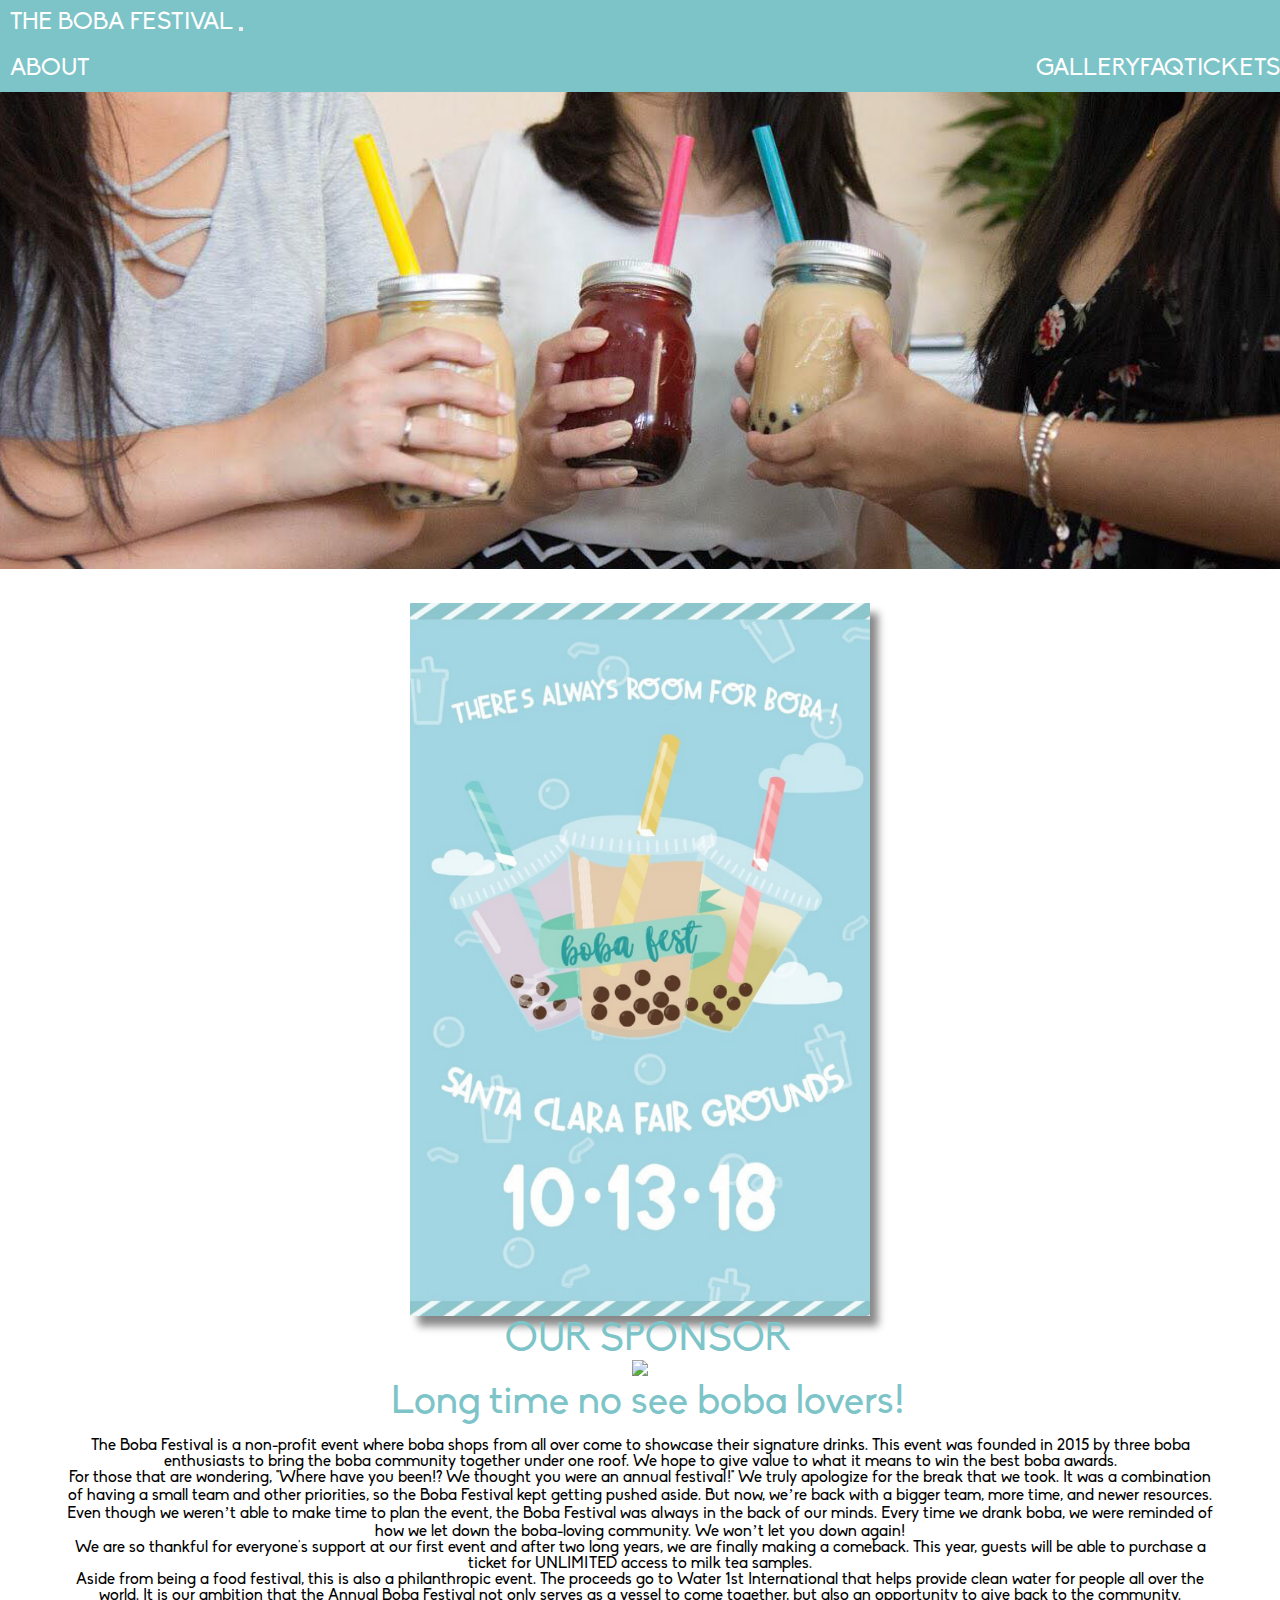
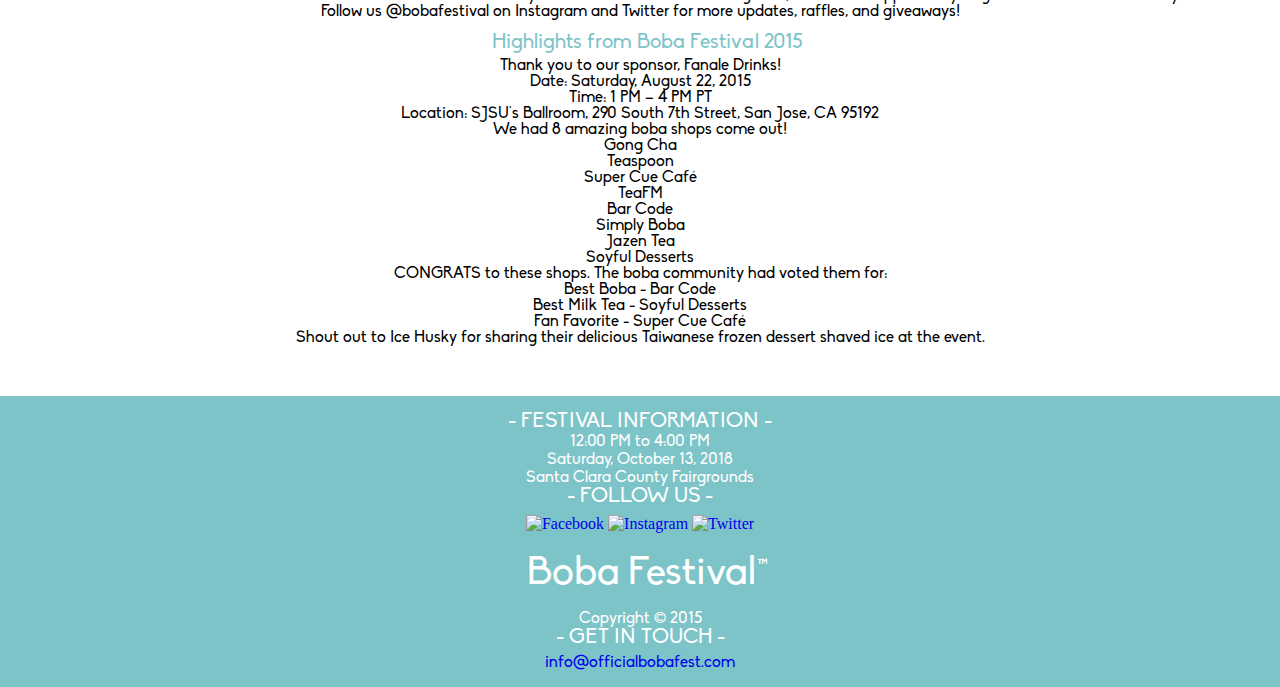
==== commit 9957b517: "remove proceeds to akpsi" ====
--- a/about.html
+++ b/about.html
@@ -72,12 +72,12 @@
                 are finally making a comeback. This year, guests will be able to purchase a ticket for UNLIMITED access to
                 milk tea samples.
             </p>
-            <p class="bikofont">Aside from being a food festival, this is also a philanthropic event. Half of the proceeds
-                goes to Water 1st International that helps provide clean water for people all over the world. The other half
-                of the proceeds goes towards a Scholarship for Future Business Professionals. It is our ambition that the
+            <p class="bikofont">Aside from being a food festival, this is also a philanthropic event. The proceeds
+                go to Water 1st International that helps provide clean water for people all over the world. It is our ambition that the
                 Annual Boba Festival not only serves as a vessel to come together, but also an opportunity to give back to
                 the community.</p>
             <p class="bikofont">Follow us @bobafestival on Instagram and Twitter for more updates, raffles, and giveaways!</p>
+            <br>
             <h2 class="highlightsabout lineacross bikofont" style="color: #7dc4c8;"><span class="lineacross">Highlights from
                     Boba Festival 2015</span></h2>
             <p class="bikofont">Thank you to our sponsor, Fanale Drinks!</p>
@@ -100,7 +100,7 @@
             <p class="bikofont">CONGRATS to these shops. The boba community had voted them for:</p>
             <ul style="list-style: none;">
                 <li class="bikofont">Best Boba - Bar Code</li>
-                <li class="bikofont">Boba Milk Tea - Soyful Desserts</li>
+                <li class="bikofont">Best Milk Tea - Soyful Desserts</li>
                 <li class="bikofont">Fan Favorite - Super Cue Café</li>
             </ul>
             <p class="bikofont">Shout out to Ice Husky for sharing their delicious Taiwanese frozen dessert shaved ice at
